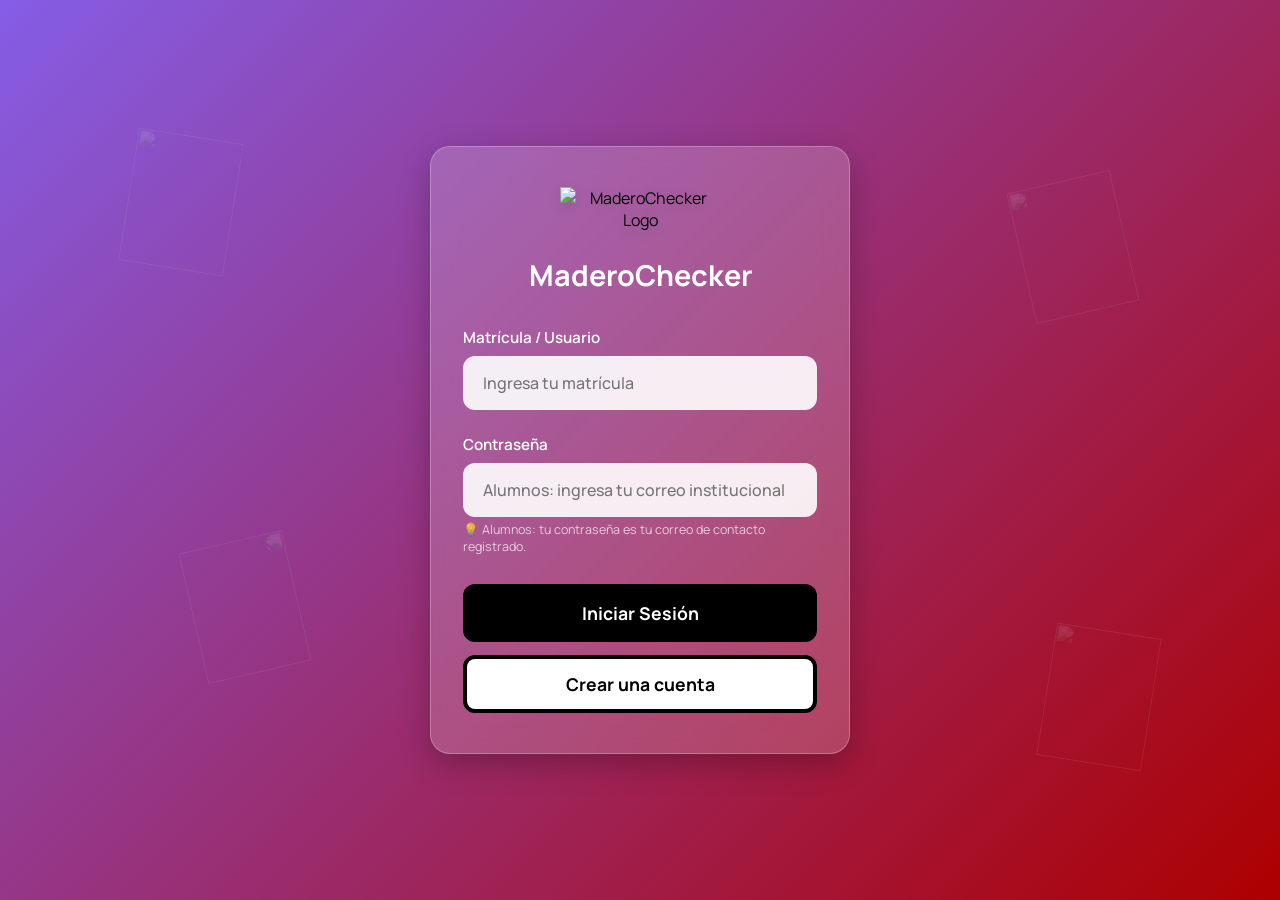
==== index.html @ 85dc0514 "Add files via upload" ====
<!DOCTYPE html>
<html lang="es">
<head>
  <meta charset="UTF-8">
  <meta name="viewport" content="width=device-width, initial-scale=1.0">
  <title>MaderoChecker - Iniciar Sesión</title>
  <link rel="stylesheet" href="styles.css">
</head>
<body>
  <img src="./home_files/db2c647cf06bb10a8906a80f06464546.png" class="bg-decoration bg-decoration-1" alt="">
  <img src="./home_files/db2c647cf06bb10a8906a80f06464546.png" class="bg-decoration bg-decoration-2" alt="">
  <img src="./home_files/db2c647cf06bb10a8906a80f06464546.png" class="bg-decoration bg-decoration-3" alt="">
  <img src="./home_files/db2c647cf06bb10a8906a80f06464546.png" class="bg-decoration bg-decoration-4" alt="">
  <div id="toast-container" class="toast-container"></div>

  <div class="auth-container">
    <div class="auth-card">
      <img src="./home_files/ad0ab9a6c6a3c1caac40fecc3ba9fc1f.png" class="auth-logo" alt="MaderoChecker Logo">
      <h2 class="auth-title">MaderoChecker</h2>

      <form id="login-form" class="auth-form">
        <div class="form-group">
          <label for="username" class="form-label">Matrícula / Usuario</label>
          <input type="text" id="username" class="form-input" placeholder="Ingresa tu matrícula" required autocomplete="username">
        </div>
        <div class="form-group">
          <label for="password" class="form-label">Contraseña</label>
          <input type="password" id="password" class="form-input" placeholder="Alumnos: ingresa tu correo institucional" required autocomplete="current-password">
          <small style="color:rgba(255,255,255,0.7); font-size:0.78rem; margin-top:4px; display:block;">
            💡 Alumnos: tu contraseña es tu correo de contacto registrado.
          </small>
        </div>
        <button type="submit" id="btn-login" class="btn-primary">
          <span class="btn-text">Iniciar Sesión</span>
        </button>
      </form>

      <button type="button" id="btn-goto-register" class="btn-secondary">
        Crear una cuenta
      </button>
    </div>
  </div>

  <script src="https://www.gstatic.com/firebasejs/10.8.0/firebase-app-compat.js"></script>
  <script src="https://www.gstatic.com/firebasejs/10.8.0/firebase-firestore-compat.js"></script>
  <script src="firebase-init.js"></script>
  <script>
    const loginForm = document.getElementById("login-form");
    const btnLogin  = document.getElementById("btn-login");
    const toastContainer = document.getElementById("toast-container");

    sessionStorage.clear();

    function showToast(msg, type = "error") {
      const t = document.createElement("div");
      t.className = `toast toast-${type === "success" ? "success" : "error"}`;
      t.innerHTML = `<span>${msg}</span><span style="cursor:pointer;margin-left:10px;font-weight:bold;" onclick="this.parentElement.remove()">×</span>`;
      toastContainer.appendChild(t);
      setTimeout(() => { t.classList.add("slide-out"); t.addEventListener("animationend", () => t.remove()); }, 4000);
    }

    document.getElementById("btn-goto-register").addEventListener("click", () => {
      window.location.href = "registro.html";
    });

    loginForm.addEventListener("submit", async (e) => {
      e.preventDefault();
      const matricula = document.getElementById("username").value.trim();
      const pass      = document.getElementById("password").value.trim();

      if (!matricula || !pass) { showToast("Completa todos los campos."); return; }

      const orig = btnLogin.innerHTML;
      btnLogin.disabled = true;
      btnLogin.innerHTML = `<div class="spinner"></div>`;

      try {
        // ── 1. Comprobar Admin ──────────────────────────────────
        const adminSnap = await db.collection("Admin").get();
        let isAdmin = false;
        adminSnap.forEach(d => {
          const data = d.data();
          if (data.Usuario === matricula && data.Contraseña === pass) isAdmin = true;
        });

        if (isAdmin) {
          sessionStorage.setItem("userRole", "admin");
          sessionStorage.setItem("username", matricula);
          showToast("¡Bienvenido, Administrador!", "success");
          setTimeout(() => window.location.href = "admin.html", 900);
          return;
        }

        // ── 2. Comprobar Usuarios (fetch siempre por Matricula) ──
        const userSnap = await db.collection("Usuarios").doc(matricula).get();

        if (userSnap.exists) {
          const u = userSnap.data();
          if (u.Contraseña === pass) {
            sessionStorage.setItem("userRole", u.Rol || "Alumno");
            sessionStorage.setItem("username", matricula);
            sessionStorage.setItem("fullName", u.Nombre || "Usuario");
            showToast("¡Inicio de sesión exitoso!", "success");
            setTimeout(() => {
              if (u.Rol === "Docente" || u.Rol === "Docente (tutor)") {
                window.location.href = "docente-dashboard.html";
              } else {
                window.location.href = "alumno-dashboard.html";
              }
            }, 900);
            return;
          }
        }

        showToast("Matrícula o contraseña incorrectos.");
        btnLogin.disabled = false;
        btnLogin.innerHTML = orig;

      } catch (err) {
        console.error(err);
        showToast("Error de conexión: " + err.message);
        btnLogin.disabled = false;
        btnLogin.innerHTML = orig;
      }
    });
  </script>
</body>
</html>
---- styles.css ----
@import url('https://fonts.googleapis.com/css2?family=Manrope:wght@300;400;600;700;800&display=swap');

:root {
  --primary-purple: #855de6;
  --primary-red: #ad0000;
  --bg-gradient: linear-gradient(135deg, var(--primary-purple) 0%, var(--primary-red) 100%);
  --white: #ffffff;
  --black: #000000;
  --glass-bg: rgba(255, 255, 255, 0.18);
  --glass-border: rgba(255, 255, 255, 0.25);
  --shadow: 0 10px 30px rgba(0, 0, 0, 0.25);
  --text-dark: #1f2029;
  --text-light: #ffffff;
}

* {
  margin: 0;
  padding: 0;
  box-sizing: border-box;
  font-family: 'Manrope', sans-serif;
}

body {
  background: var(--bg-gradient);
  min-height: 100vh;
  display: flex;
  justify-content: center;
  align-items: center;
  overflow-x: hidden;
  position: relative;
}

/* Background checkered flags matching Canva */
.bg-decoration {
  position: absolute;
  width: 106px;
  height: 134px;
  opacity: 0.12;
  pointer-events: none;
  z-index: 1;
}

.bg-decoration-1 {
  top: 15%;
  left: 10%;
  transform: rotate(9deg);
}

.bg-decoration-2 {
  top: 60%;
  left: 15%;
  transform: rotate(-13deg) scaleX(-1);
}

.bg-decoration-3 {
  top: 20%;
  right: 12%;
  transform: rotate(-13deg);
}

.bg-decoration-4 {
  top: 70%;
  right: 10%;
  transform: rotate(9deg);
}

/* Auth Card Layout */
.auth-container {
  width: 100%;
  max-width: 460px;
  padding: 20px;
  z-index: 10;
}

.auth-card {
  background: var(--glass-bg);
  backdrop-filter: blur(14px);
  -webkit-backdrop-filter: blur(14px);
  border: 1px solid var(--glass-border);
  border-radius: 20px;
  padding: 2.5rem 2rem;
  box-shadow: var(--shadow);
  display: flex;
  flex-direction: column;
  align-items: center;
  text-align: center;
  transition: all 0.3s ease;
}

.auth-logo {
  max-width: 160px;
  height: auto;
  margin-bottom: 1.5rem;
  filter: drop-shadow(0 4px 6px rgba(0, 0, 0, 0.1));
}

.auth-title {
  color: var(--text-light);
  font-size: 1.8rem;
  font-weight: 700;
  margin-bottom: 2rem;
}

.auth-form {
  width: 100%;
}

.form-group {
  position: relative;
  margin-bottom: 1.5rem;
  text-align: left;
}

.form-label {
  display: block;
  color: var(--text-light);
  font-weight: 600;
  font-size: 0.95rem;
  margin-bottom: 0.5rem;
}

.form-input {
  width: 100%;
  padding: 14px 18px;
  font-size: 1rem;
  font-weight: 500;
  border-radius: 12px;
  border: 2px solid transparent;
  background: rgba(255, 255, 255, 0.9);
  color: var(--text-dark);
  outline: none;
  transition: all 0.3s ease;
}

.form-input:focus {
  border-color: var(--white);
  box-shadow: 0 0 10px rgba(255, 255, 255, 0.4);
  background: var(--white);
}

/* Buttons matching Canva style */
.btn-primary {
  width: 100%;
  height: 58px;
  background-color: var(--black);
  color: var(--white);
  border: none;
  border-radius: 12px;
  font-size: 1.1rem;
  font-weight: 700;
  cursor: pointer;
  display: flex;
  justify-content: center;
  align-items: center;
  transition: all 0.3s cubic-bezier(0.4, 0, 0.2, 1);
  margin-top: 1.8rem;
  margin-bottom: 0.8rem;
}

.btn-primary:hover {
  transform: translateY(-2px);
  box-shadow: 0 6px 20px rgba(0, 0, 0, 0.3);
}

.btn-primary:active {
  transform: translateY(0);
}

.btn-secondary {
  width: 100%;
  height: 58px;
  background-color: var(--white);
  color: var(--black);
  border: 4px solid var(--black);
  border-radius: 12px;
  font-size: 1.1rem;
  font-weight: 700;
  cursor: pointer;
  display: flex;
  justify-content: center;
  align-items: center;
  transition: all 0.3s cubic-bezier(0.4, 0, 0.2, 1);
}

.btn-secondary:hover {
  transform: translateY(-2px);
  background-color: #f7f7f7;
  box-shadow: 0 6px 20px rgba(255, 255, 255, 0.15);
}

.btn-secondary:active {
  transform: translateY(0);
}

/* Toast Notifications */
.toast-container {
  position: fixed;
  top: 20px;
  right: 20px;
  z-index: 1000;
  display: flex;
  flex-direction: column;
  gap: 10px;
}

.toast {
  background: var(--white);
  color: var(--text-dark);
  padding: 16px 24px;
  border-radius: 10px;
  box-shadow: 0 10px 25px rgba(0,0,0,0.15);
  font-weight: 600;
  font-size: 0.95rem;
  border-left: 5px solid var(--primary-purple);
  opacity: 0;
  transform: translateX(50px);
  animation: slideIn 0.3s forwards;
  display: flex;
  align-items: center;
  justify-content: space-between;
  min-width: 280px;
}

.toast.toast-error {
  border-left-color: var(--primary-red);
}

.toast.toast-success {
  border-left-color: #2ec4b6;
}

@keyframes slideIn {
  to {
    opacity: 1;
    transform: translateX(0);
  }
}

.toast.slide-out {
  animation: slideOut 0.3s forwards;
}

@keyframes slideOut {
  to {
    opacity: 0;
    transform: translateX(50px);
  }
}

/* Loading Spinner */
.spinner {
  width: 24px;
  height: 24px;
  border: 3px solid rgba(255, 255, 255, 0.3);
  border-radius: 50%;
  border-top-color: var(--white);
  animation: spin 1s ease-in-out infinite;
}

.btn-secondary .spinner {
  border-top-color: var(--black);
  border-color: rgba(0, 0, 0, 0.15);
}

@keyframes spin {
  to { transform: rotate(360deg); }
}

/* Admin Panel layout styles */
.admin-wrapper {
  width: 100%;
  max-width: 1200px;
  margin: 20px;
  z-index: 10;
  background: rgba(255, 255, 255, 0.92);
  border-radius: 18px;
  box-shadow: var(--shadow);
  overflow: hidden;
  display: flex;
  flex-direction: column;
}

.admin-header {
  background: var(--text-dark);
  color: var(--white);
  padding: 1.5rem 2rem;
  display: flex;
  justify-content: space-between;
  align-items: center;
}

.admin-title-area {
  display: flex;
  align-items: center;
  gap: 12px;
}

.admin-title-area h1 {
  font-size: 1.5rem;
  font-weight: 700;
}

.admin-logout-btn {
  background: rgba(255,255,255,0.1);
  border: 1px solid rgba(255,255,255,0.2);
  color: var(--white);
  padding: 8px 16px;
  border-radius: 8px;
  cursor: pointer;
  font-weight: 600;
  transition: all 0.2s;
}

.admin-logout-btn:hover {
  background: var(--primary-red);
  border-color: transparent;
}

.admin-content {
  padding: 2rem;
  display: flex;
  flex-direction: column;
  gap: 2rem;
}

.stats-grid {
  display: grid;
  grid-template-columns: repeat(auto-fit, minmax(220px, 1fr));
  gap: 1.5rem;
}

.stat-card {
  background: var(--white);
  border: 1px solid #e1e1e1;
  border-radius: 12px;
  padding: 1.5rem;
  display: flex;
  flex-direction: column;
  gap: 0.5rem;
  box-shadow: 0 4px 6px rgba(0,0,0,0.02);
}

.stat-label {
  font-size: 0.9rem;
  color: #777;
  font-weight: 600;
  text-transform: uppercase;
  letter-spacing: 0.5px;
}

.stat-value {
  font-size: 2.2rem;
  font-weight: 800;
  color: var(--text-dark);
}

.section-card {
  background: var(--white);
  border: 1px solid #e1e1e1;
  border-radius: 12px;
  padding: 1.5rem;
  display: flex;
  flex-direction: column;
  gap: 1rem;
}

.section-card h2 {
  font-size: 1.2rem;
  font-weight: 700;
  color: var(--text-dark);
  border-bottom: 2px solid #f1f1f1;
  padding-bottom: 0.75rem;
  display: flex;
  justify-content: space-between;
  align-items: center;
}

.badge {
  background: var(--primary-purple);
  color: var(--white);
  font-size: 0.8rem;
  padding: 4px 10px;
  border-radius: 20px;
  font-weight: 700;
}

.badge.badge-pending {
  background: #f39c12;
}

.badge.badge-approved {
  background: #2ecc71;
}

/* User management Table styles */
.table-container {
  overflow-x: auto;
  border-radius: 8px;
  border: 1px solid #eaeaea;
}

.admin-table {
  width: 100%;
  border-collapse: collapse;
  text-align: left;
}

.admin-table th, .admin-table td {
  padding: 14px 20px;
  border-bottom: 1px solid #eaeaea;
}

.admin-table th {
  background: #f8f9fa;
  color: #555;
  font-weight: 700;
  font-size: 0.9rem;
  text-transform: uppercase;
}

.admin-table tr:last-child td {
  border-bottom: none;
}

.admin-table tbody tr:hover {
  background: #fcfdfe;
}

/* Admin buttons */
.action-btn-group {
  display: flex;
  gap: 8px;
}

.btn-action {
  padding: 8px 14px;
  border-radius: 8px;
  font-weight: 700;
  font-size: 0.85rem;
  cursor: pointer;
  border: none;
  transition: all 0.2s;
  display: inline-flex;
  align-items: center;
  gap: 6px;
}

.btn-approve {
  background-color: #2ecc71;
  color: var(--white);
}

.btn-approve:hover {
  background-color: #27ae60;
  transform: translateY(-1px);
}

.btn-delete {
  background-color: #e74c3c;
  color: var(--white);
}

.btn-delete:hover {
  background-color: #c0392b;
  transform: translateY(-1px);
}

/* Empty state */
.empty-state {
  text-align: center;
  padding: 3rem;
  color: #888;
  font-weight: 500;
}

.empty-state svg {
  width: 48px;
  height: 48px;
  margin-bottom: 1rem;
  opacity: 0.4;
}

/* Dashboard user layout */
.dashboard-card {
  max-width: 550px;
  width: 100%;
  background: var(--white);
  border-radius: 20px;
  box-shadow: var(--shadow);
  padding: 3rem 2rem;
  text-align: center;
  z-index: 10;
  display: flex;
  flex-direction: column;
  align-items: center;
  gap: 1.5rem;
}

.welcome-header h1 {
  font-size: 1.8rem;
  font-weight: 800;
  color: var(--text-dark);
}

.welcome-header p {
  color: #666;
  font-size: 1rem;
  margin-top: 0.5rem;
}

.user-details {
  width: 100%;
  background: #f7f8fa;
  border-radius: 12px;
  padding: 1.5rem;
  display: flex;
  flex-direction: column;
  gap: 1rem;
  text-align: left;
}

.detail-row {
  display: flex;
  justify-content: space-between;
  border-bottom: 1px solid #eee;
  padding-bottom: 0.5rem;
}

.detail-row:last-child {
  border-bottom: none;
  padding-bottom: 0;
}

.detail-label {
  font-weight: 600;
  color: #777;
}

.detail-value {
  font-weight: 700;
  color: var(--text-dark);
}

.btn-logout {
  width: 100%;
  height: 52px;
  background-color: var(--primary-red);
  color: var(--white);
  border: none;
  border-radius: 12px;
  font-size: 1rem;
  font-weight: 700;
  cursor: pointer;
  transition: all 0.2s;
}

.btn-logout:hover {
  background-color: #900000;
  transform: translateY(-1px);
}

/* Back Link for Login */
.back-link {
  display: inline-block;
  margin-top: 1.5rem;
  color: var(--text-light);
  font-weight: 600;
  text-decoration: none;
  font-size: 0.95rem;
  transition: opacity 0.2s;
  cursor: pointer;
}

.back-link:hover {
  text-decoration: underline;
  opacity: 0.9;
}
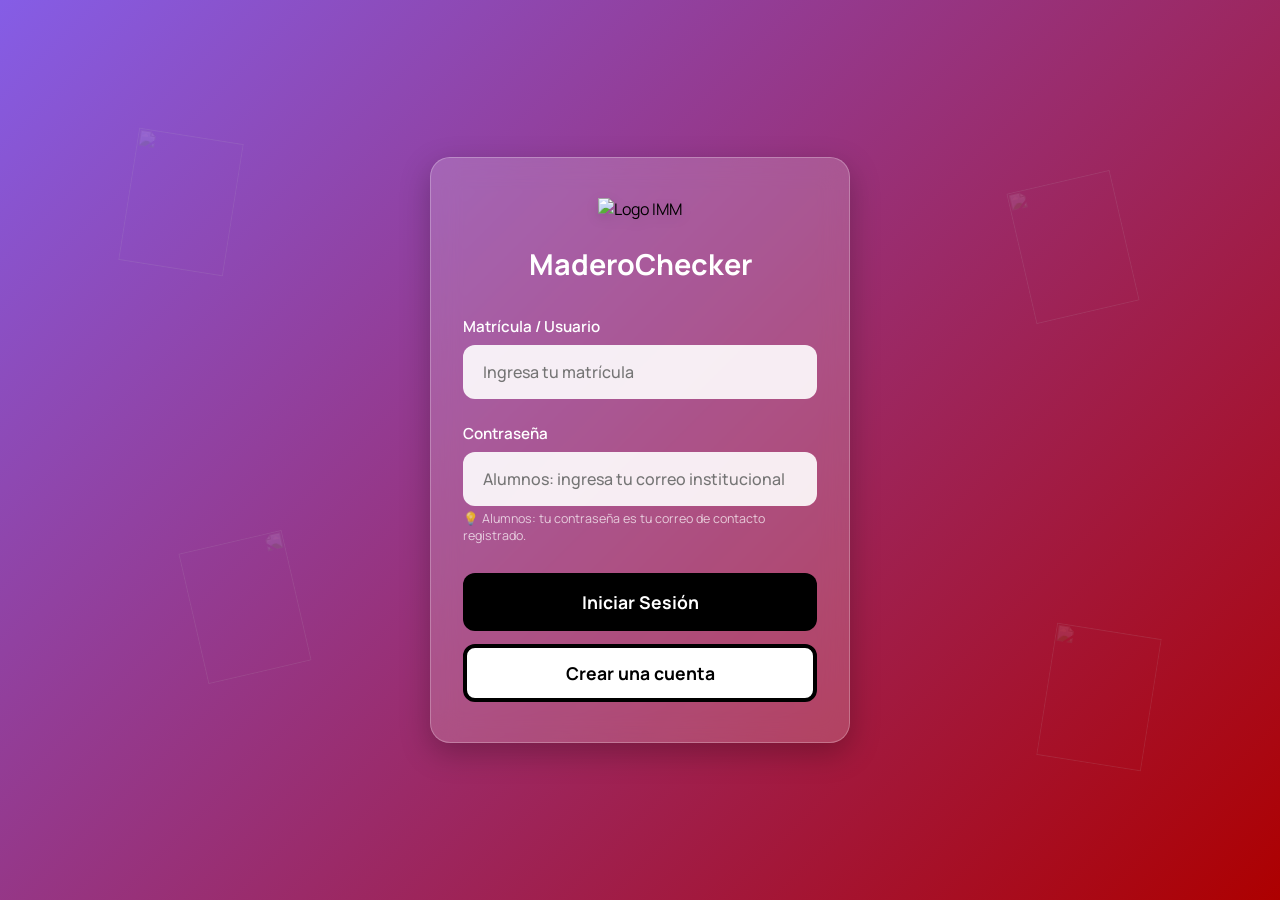
==== commit e6e9a574: "Add files via upload" ====
--- a/index.html
+++ b/index.html
@@ -15,7 +15,7 @@
 
   <div class="auth-container">
     <div class="auth-card">
-      <img src="./home_files/ad0ab9a6c6a3c1caac40fecc3ba9fc1f.png" class="auth-logo" alt="MaderoChecker Logo">
+      <img src="https://immsec.neocities.org/IMM/IMM.png" class="auth-logo" alt="Logo IMM">
       <h2 class="auth-title">MaderoChecker</h2>
 
       <form id="login-form" class="auth-form">
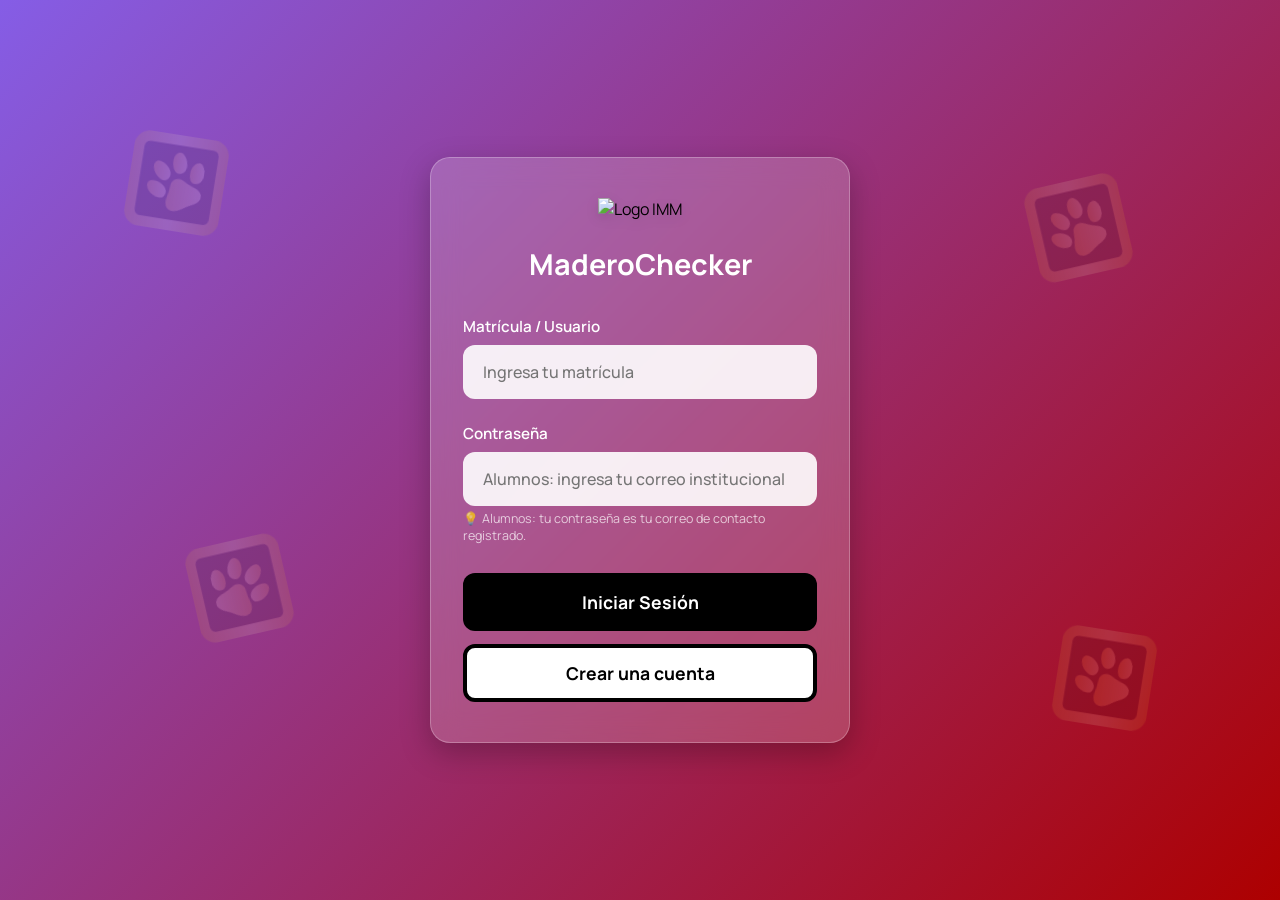
==== commit 3d6c9605: "Add files via upload" ====
--- a/index.html
+++ b/index.html
@@ -4,13 +4,16 @@
   <meta charset="UTF-8">
   <meta name="viewport" content="width=device-width, initial-scale=1.0">
   <title>MaderoChecker - Iniciar Sesión</title>
+  <link rel="icon" type="image/png" href="ICONO%20Madero.png">
+  <link rel="apple-touch-icon" href="ICONO%20Madero.png">
+  <link rel="manifest" href="manifest.json">
   <link rel="stylesheet" href="styles.css">
 </head>
 <body>
-  <img src="./home_files/db2c647cf06bb10a8906a80f06464546.png" class="bg-decoration bg-decoration-1" alt="">
-  <img src="./home_files/db2c647cf06bb10a8906a80f06464546.png" class="bg-decoration bg-decoration-2" alt="">
-  <img src="./home_files/db2c647cf06bb10a8906a80f06464546.png" class="bg-decoration bg-decoration-3" alt="">
-  <img src="./home_files/db2c647cf06bb10a8906a80f06464546.png" class="bg-decoration bg-decoration-4" alt="">
+  <img src="./claw.png" class="bg-decoration bg-decoration-1" alt="">
+  <img src="./claw.png" class="bg-decoration bg-decoration-2" alt="">
+  <img src="./claw.png" class="bg-decoration bg-decoration-3" alt="">
+  <img src="./claw.png" class="bg-decoration bg-decoration-4" alt="">
   <div id="toast-container" class="toast-container"></div>
 
   <div class="auth-container">
@@ -41,6 +44,7 @@
     </div>
   </div>
 
+  <script src="pwa.js"></script>
   <script src="https://www.gstatic.com/firebasejs/10.8.0/firebase-app-compat.js"></script>
   <script src="https://www.gstatic.com/firebasejs/10.8.0/firebase-firestore-compat.js"></script>
   <script src="firebase-init.js"></script>
--- a/styles.css
+++ b/styles.css
@@ -33,8 +33,9 @@
 /* Background checkered flags matching Canva */
 .bg-decoration {
   position: absolute;
-  width: 106px;
-  height: 134px;
+  width: 96px;
+  height: 96px;
+  object-fit: contain;
   opacity: 0.12;
   pointer-events: none;
   z-index: 1;
